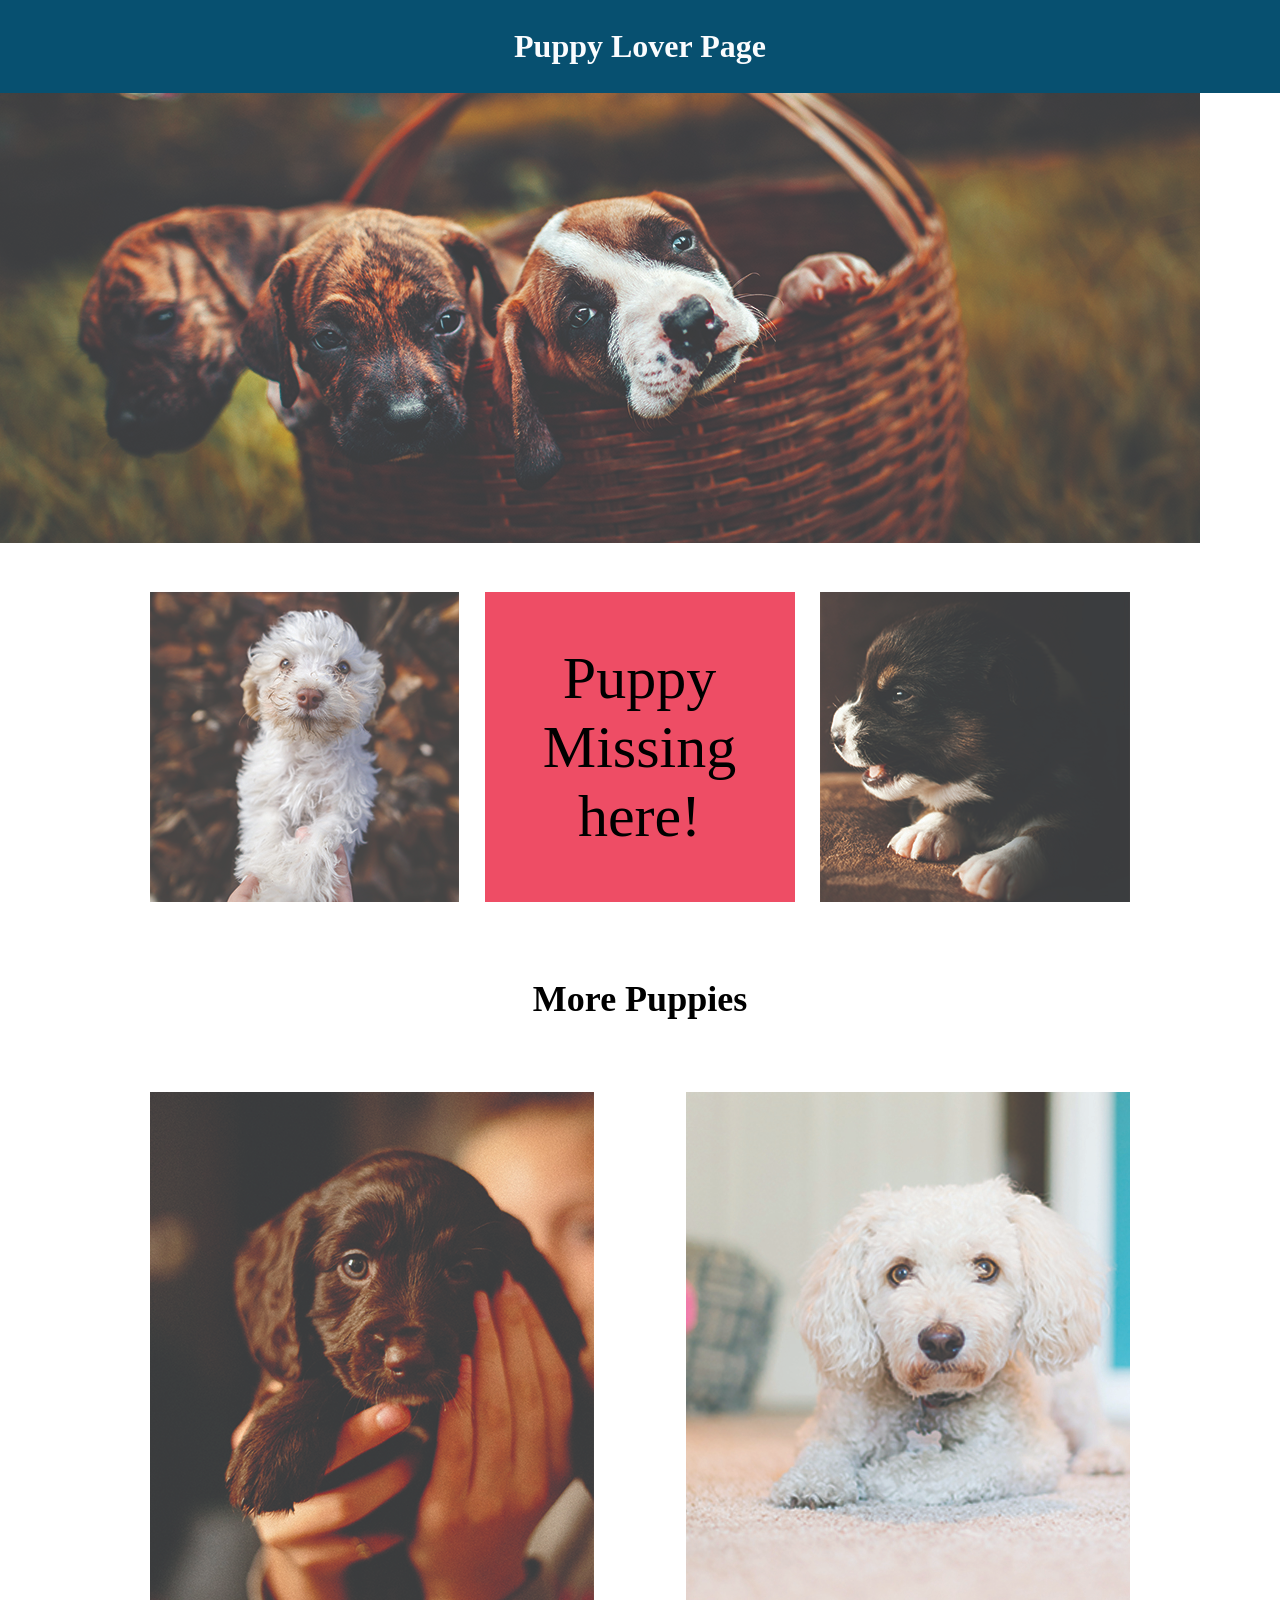
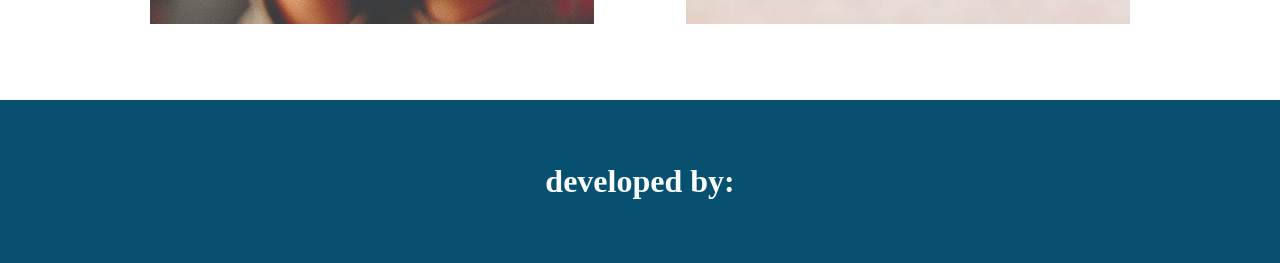
==== phase1/week5/projects/index.html @ db8daa61 "Initial projects setup" ====
<!DOCTYPE html>
<html lang="en">
<head>
    <meta charset="UTF-8">
    <meta name="viewport" content="width=device-width, initial-scale=1.0">
    <title>Document</title>

    <link rel="stylesheet" href="./css/style.css">
</head>
<body>
    <!-- header section H -->
    <header class="header blue-bg">
        <h1>Puppy Lover Page</h1>
    </header>
 
    <!-- banner section -->
    <section class="banner">
        <img src="../resources/Puppy-Lovers-Designes/images/banner-puppies.jpg" alt="banner-image">
    </section>
    
  
    <!-- The main content -->
    <main>
           <!-- first puppies section -->
        <section class="first-puppies-section">
            <div class="puppies">
                <div class="puppy-1">
                    <img src="../resources/Puppy-Lovers-Designes/images/puppy-1.jpg" alt="">
                </div>

                <div class="missing-puppies">
                    Puppy Missing here!
                </div>
                <div class="puppy-2">
                    <img src="../resources/Puppy-Lovers-Designes/images/puppy-2.jpg" alt="">
                </div>
            </div>
        </section>
        
        <!-- more puppies section -->
        <section class="more-puppies-section">
            <h2>More Puppies</h2>
        </section>
         
        <!-- second puppies section -->
        <section class="second-puppies-section">

            <div class="puppies">
                <div class="puppy-3">
                    <img src="../resources/Puppy-Lovers-Designes/images/puppy-3.jpg" alt="">
                </div>
                <div class="puppy-4">
                    <img src="../resources/Puppy-Lovers-Designes/images/puppy-4.jpg" alt="">
                </div>
            </div>
            
        </section>
    </main>

    <footer class="footer blue-bg">
        <h1>
            developed by:
        </h1>
    </footer>

</body>
</html>
---- phase1/week5/projects/css/style.css ----
* {
    margin: 0;
    padding: 0;
    box-sizing: border-box;
}

img {
   max-width: 100%;
}

.blue-bg {
    background-color:#075070;
      color: #fafcfe;
    text-align: center;

}

.header h1 {
padding: 28px 0;
}

.banner {
    margin: 0  0 45px;
  /* min-width: 100%; */
}

.puppies {
    display: block;
   width:  60%;
   margin: 0 auto;
}

.first-puppies-section .missing-puppies{
    display: none;
}

.more-puppies-section {
    text-align: center;
    margin: 0 0 72px;
    font-size: 1.5rem;

}

.puppy-1 , .puppy-2, .puppy-3 ,.puppy-4{
    margin: 0 0 72px;
}

footer h1 {
    padding: 63px 0;
    
}

@media (width >=768px) {
    .puppies{
        display: flex;
        width: 980px;
        justify-content: space-between;   
    }

    .first-puppies-section .missing-puppies {
        display: flex;
        background-color:#EE4D65;
        font-size: 60px;
        width: 310px;
        height: 310px;
        align-items: center;
        text-align: center;
       
        
    }
}
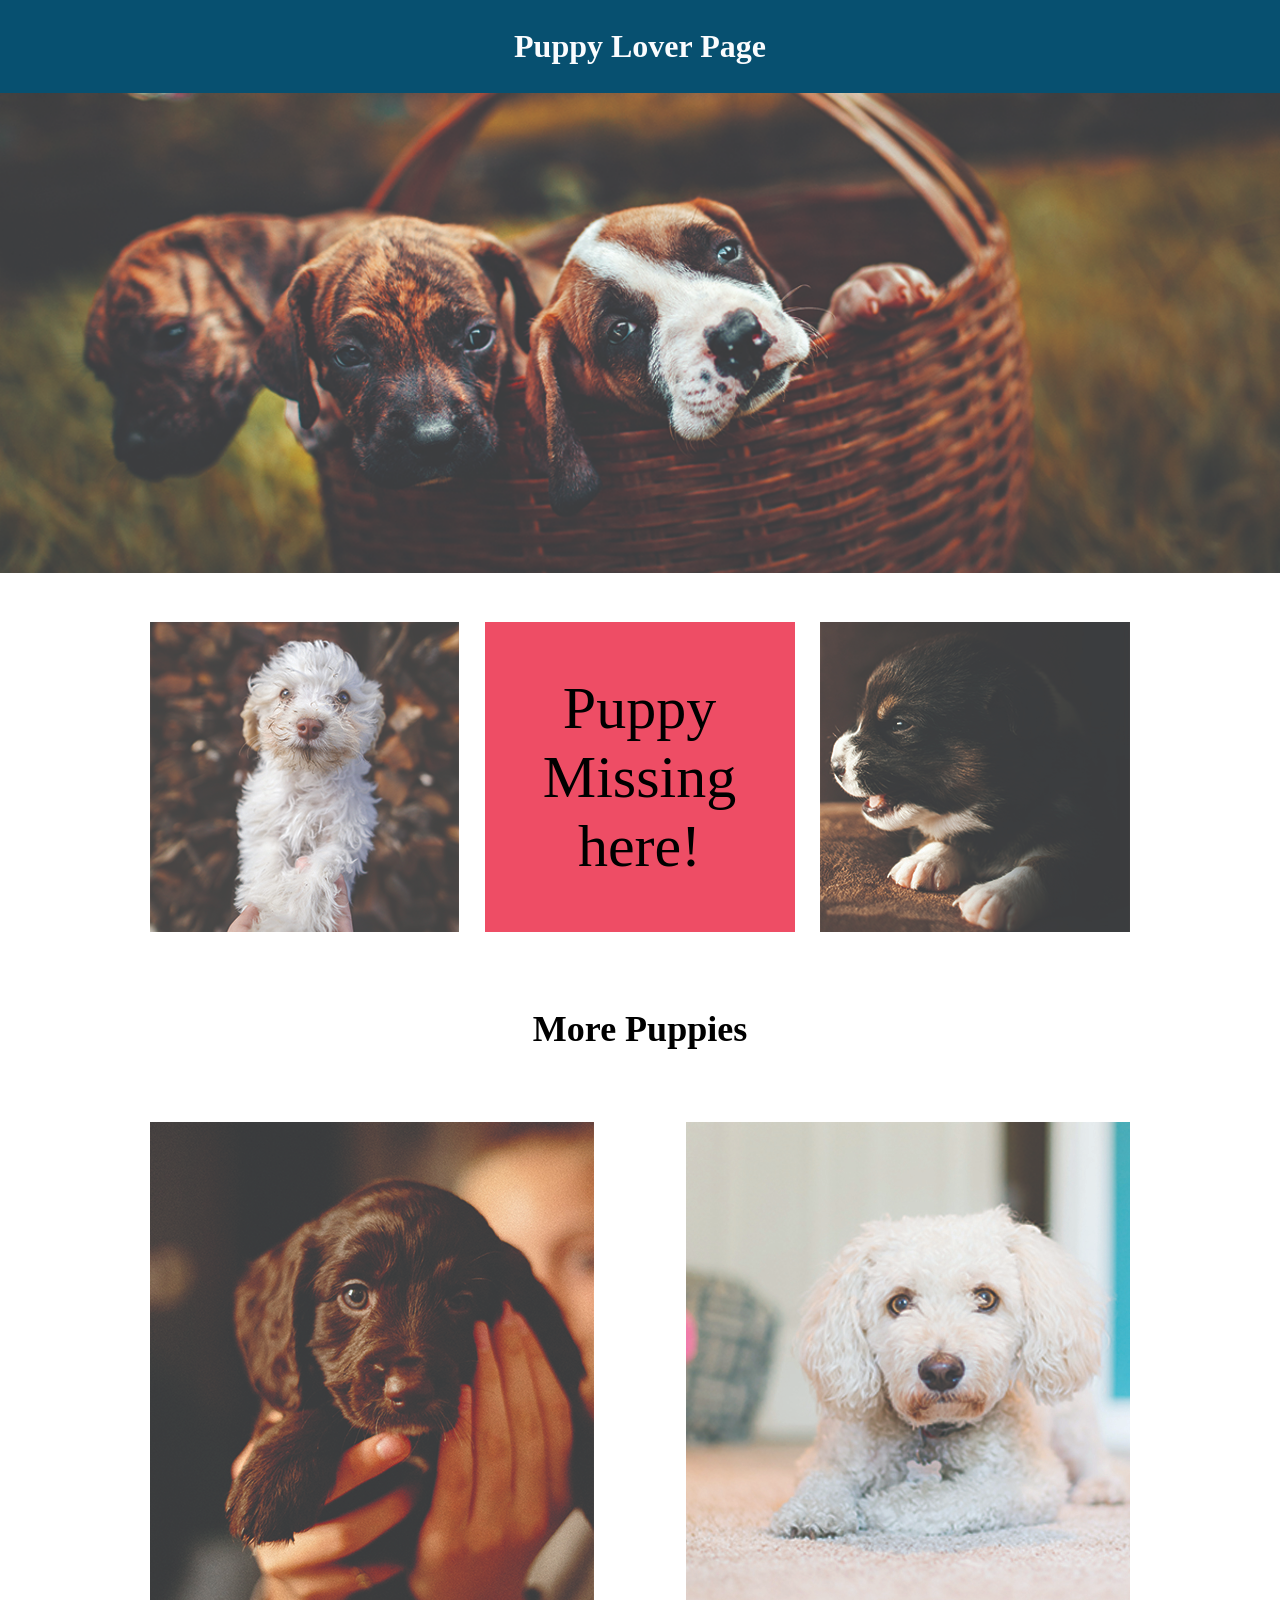
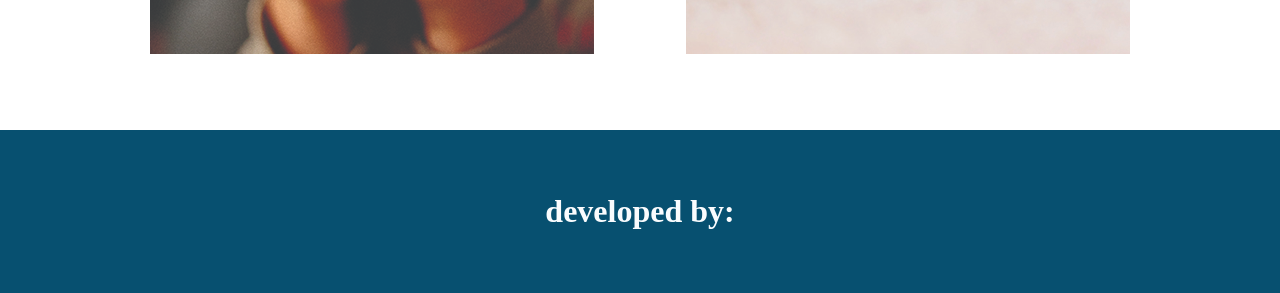
==== commit 5ddf8e00: "update the html structure and css styling of Puppy lovers page responsive" ====
--- a/phase1/week5/projects/index.html
+++ b/phase1/week5/projects/index.html
@@ -1,67 +1,76 @@
-<!DOCTYPE html>
+<!doctype html>
 <html lang="en">
-<head>
-    <meta charset="UTF-8">
-    <meta name="viewport" content="width=device-width, initial-scale=1.0">
-    <title>Document</title>
+  <head>
+    <meta charset="UTF-8" />
+    <meta name="viewport" content="width=device-width, initial-scale=1.0" />
+    <title>Puppy Lovers page Responsive</title>
 
-    <link rel="stylesheet" href="./css/style.css">
-</head>
-<body>
+    <link rel="stylesheet" href="./css/style.css" />
+  </head>
+  <body>
     <!-- header section H -->
     <header class="header blue-bg">
-        <h1>Puppy Lover Page</h1>
+      <h1>Puppy Lover Page</h1>
     </header>
- 
+
     <!-- banner section -->
     <section class="banner">
-        <img src="../resources/Puppy-Lovers-Designes/images/banner-puppies.jpg" alt="banner-image">
+      <img
+        src="../resources/Puppy-Lovers-Designes/images/banner-puppies.jpg"
+        alt="banner-image"
+      />
     </section>
-    
-  
+
     <!-- The main content -->
     <main>
-           <!-- first puppies section -->
-        <section class="first-puppies-section">
-            <div class="puppies">
-                <div class="puppy-1">
-                    <img src="../resources/Puppy-Lovers-Designes/images/puppy-1.jpg" alt="">
-                </div>
+      <!-- first puppies section -->
+      <section class="first-puppies-section">
+        <div class="puppies">
+          <div class="puppy-1">
+            <img
+              src="../resources/Puppy-Lovers-Designes/images/puppy-1.jpg"
+              alt=""
+            />
+          </div>
 
-                <div class="missing-puppies">
-                    Puppy Missing here!
-                </div>
-                <div class="puppy-2">
-                    <img src="../resources/Puppy-Lovers-Designes/images/puppy-2.jpg" alt="">
-                </div>
-            </div>
-        </section>
-        
-        <!-- more puppies section -->
-        <section class="more-puppies-section">
-            <h2>More Puppies</h2>
-        </section>
-         
-        <!-- second puppies section -->
-        <section class="second-puppies-section">
+          <div class="missing-puppies">Puppy Missing here!</div>
+          <div class="puppy-2">
+            <img
+              src="../resources/Puppy-Lovers-Designes/images/puppy-2.jpg"
+              alt=""
+            />
+          </div>
+        </div>
+      </section>
 
-            <div class="puppies">
-                <div class="puppy-3">
-                    <img src="../resources/Puppy-Lovers-Designes/images/puppy-3.jpg" alt="">
-                </div>
-                <div class="puppy-4">
-                    <img src="../resources/Puppy-Lovers-Designes/images/puppy-4.jpg" alt="">
-                </div>
-            </div>
-            
-        </section>
+      <!-- more puppies section -->
+      <section class="more-puppies-section">
+        <h2>More Puppies</h2>
+      </section>
+
+      <!-- second puppies section -->
+      <section class="second-puppies-section">
+        <div class="puppies">
+          <div class="puppy-3">
+            <img
+              src="../resources/Puppy-Lovers-Designes/images/puppy-3.jpg"
+              alt=""
+            />
+          </div>
+          <div class="puppy-4">
+            <img
+              src="../resources/Puppy-Lovers-Designes/images/puppy-4.jpg"
+              alt=""
+            />
+          </div>
+        </div>
+      </section>
     </main>
 
+    <!-- footer section -->
+
     <footer class="footer blue-bg">
-        <h1>
-            developed by:
-        </h1>
+      <h1>developed by:</h1>
     </footer>
-
-</body>
-</html>+  </body>
+</html>
--- a/phase1/week5/projects/css/style.css
+++ b/phase1/week5/projects/css/style.css
@@ -1,71 +1,85 @@
 * {
-    margin: 0;
-    padding: 0;
-    box-sizing: border-box;
+  margin: 0;
+  padding: 0;
+  box-sizing: border-box;
 }
 
-img {
-   max-width: 100%;
+.body {
+  font-family: "Courier New", Courier, monospace;
 }
 
+/* styling the header and the footer by giving same class name */
 .blue-bg {
-    background-color:#075070;
-      color: #fafcfe;
-    text-align: center;
-
+  background-color: #075070;
+  color: #fafcfe;
+  text-align: center;
+  font-size: 700;
 }
 
+/* styling the header */
+
 .header h1 {
-padding: 28px 0;
+  padding: 28px 0;
 }
 
+/* styling the banner section */
 .banner {
-    margin: 0  0 45px;
-  /* min-width: 100%; */
+  margin: 0 0 45px;
 }
 
-.puppies {
-    display: block;
-   width:  60%;
-   margin: 0 auto;
+/* making the image of the banner 100% */
+.banner img {
+  width: 100% !important;
 }
 
-.first-puppies-section .missing-puppies{
-    display: none;
+/* making the puppies cover 60% of the screen on the mobile */
+.puppies {
+  display: block;
+  width: 60%;
+  margin: 0 auto;
 }
 
-.more-puppies-section {
-    text-align: center;
-    margin: 0 0 72px;
-    font-size: 1.5rem;
-
+/* making missing puppies container invisible on the mobile */
+.first-puppies-section .missing-puppies {
+  display: none;
 }
 
-.puppy-1 , .puppy-2, .puppy-3 ,.puppy-4{
-    margin: 0 0 72px;
+/* making more puppies section text align in the center */
+.more-puppies-section {
+  text-align: center;
+  margin: 0 0 72px;
+  font-size: 1.5rem;
 }
 
-footer h1 {
-    padding: 63px 0;
-    
+/* giving margin-top for the puppies images  */
+.puppy-1,
+.puppy-2,
+.puppy-3,
+.puppy-4 {
+  margin: 0 0 72px;
 }
 
+/* giving padding-top to h1 inside the footer */
+footer h1 {
+  padding: 63px 0;
+}
+
+/* making break point on 768px and above and making puppies flex */
 @media (width >=768px) {
-    .puppies{
-        display: flex;
-        width: 980px;
-        justify-content: space-between;   
-    }
+  .puppies {
+    display: flex;
+    width: 980px;
+    justify-content: space-between;
+  }
 
-    .first-puppies-section .missing-puppies {
-        display: flex;
-        background-color:#EE4D65;
-        font-size: 60px;
-        width: 310px;
-        height: 310px;
-        align-items: center;
-        text-align: center;
-       
-        
-    }
-}+  /* making missing puppies section visible and giving width and height */
+  .first-puppies-section .missing-puppies {
+    display: flex;
+    background-color: #ee4d65;
+    font-size: 60px;
+    width: 310px;
+    height: 310px;
+    align-items: center;
+    text-align: center;
+  }
+}
